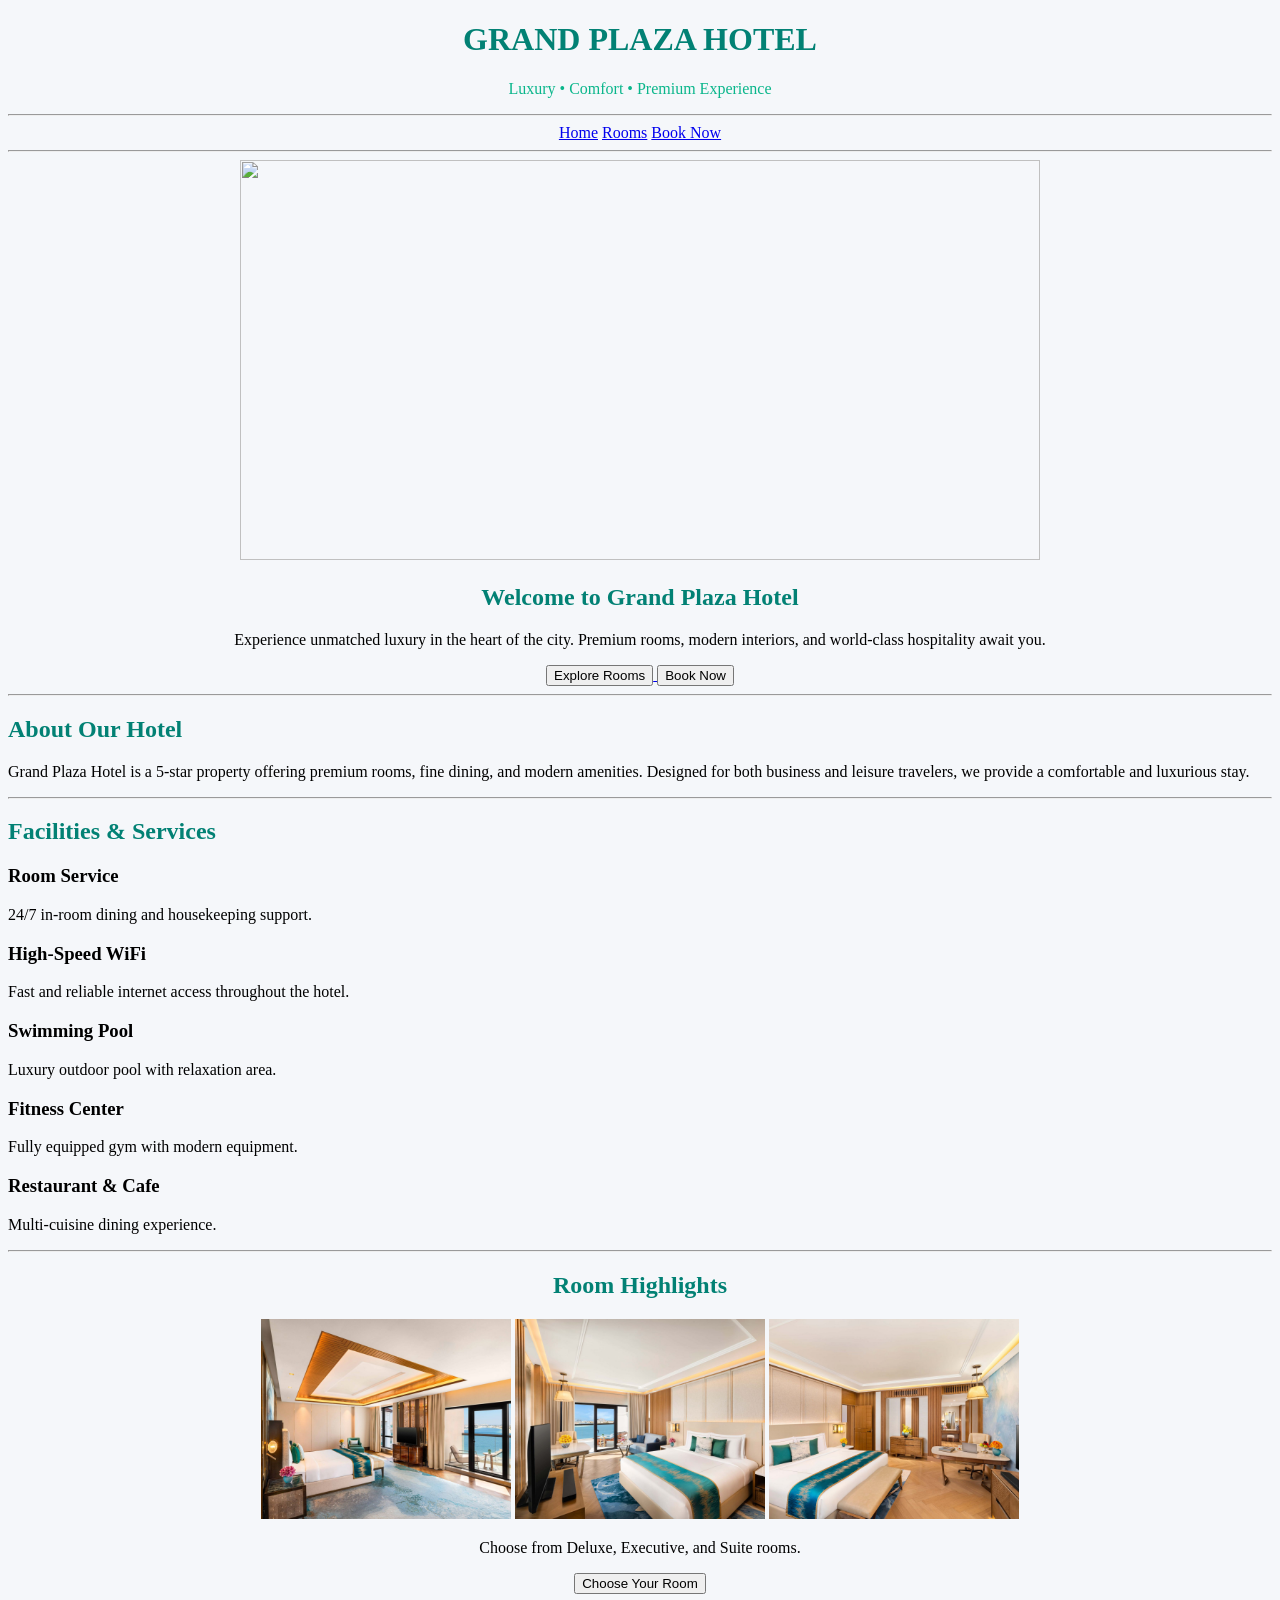
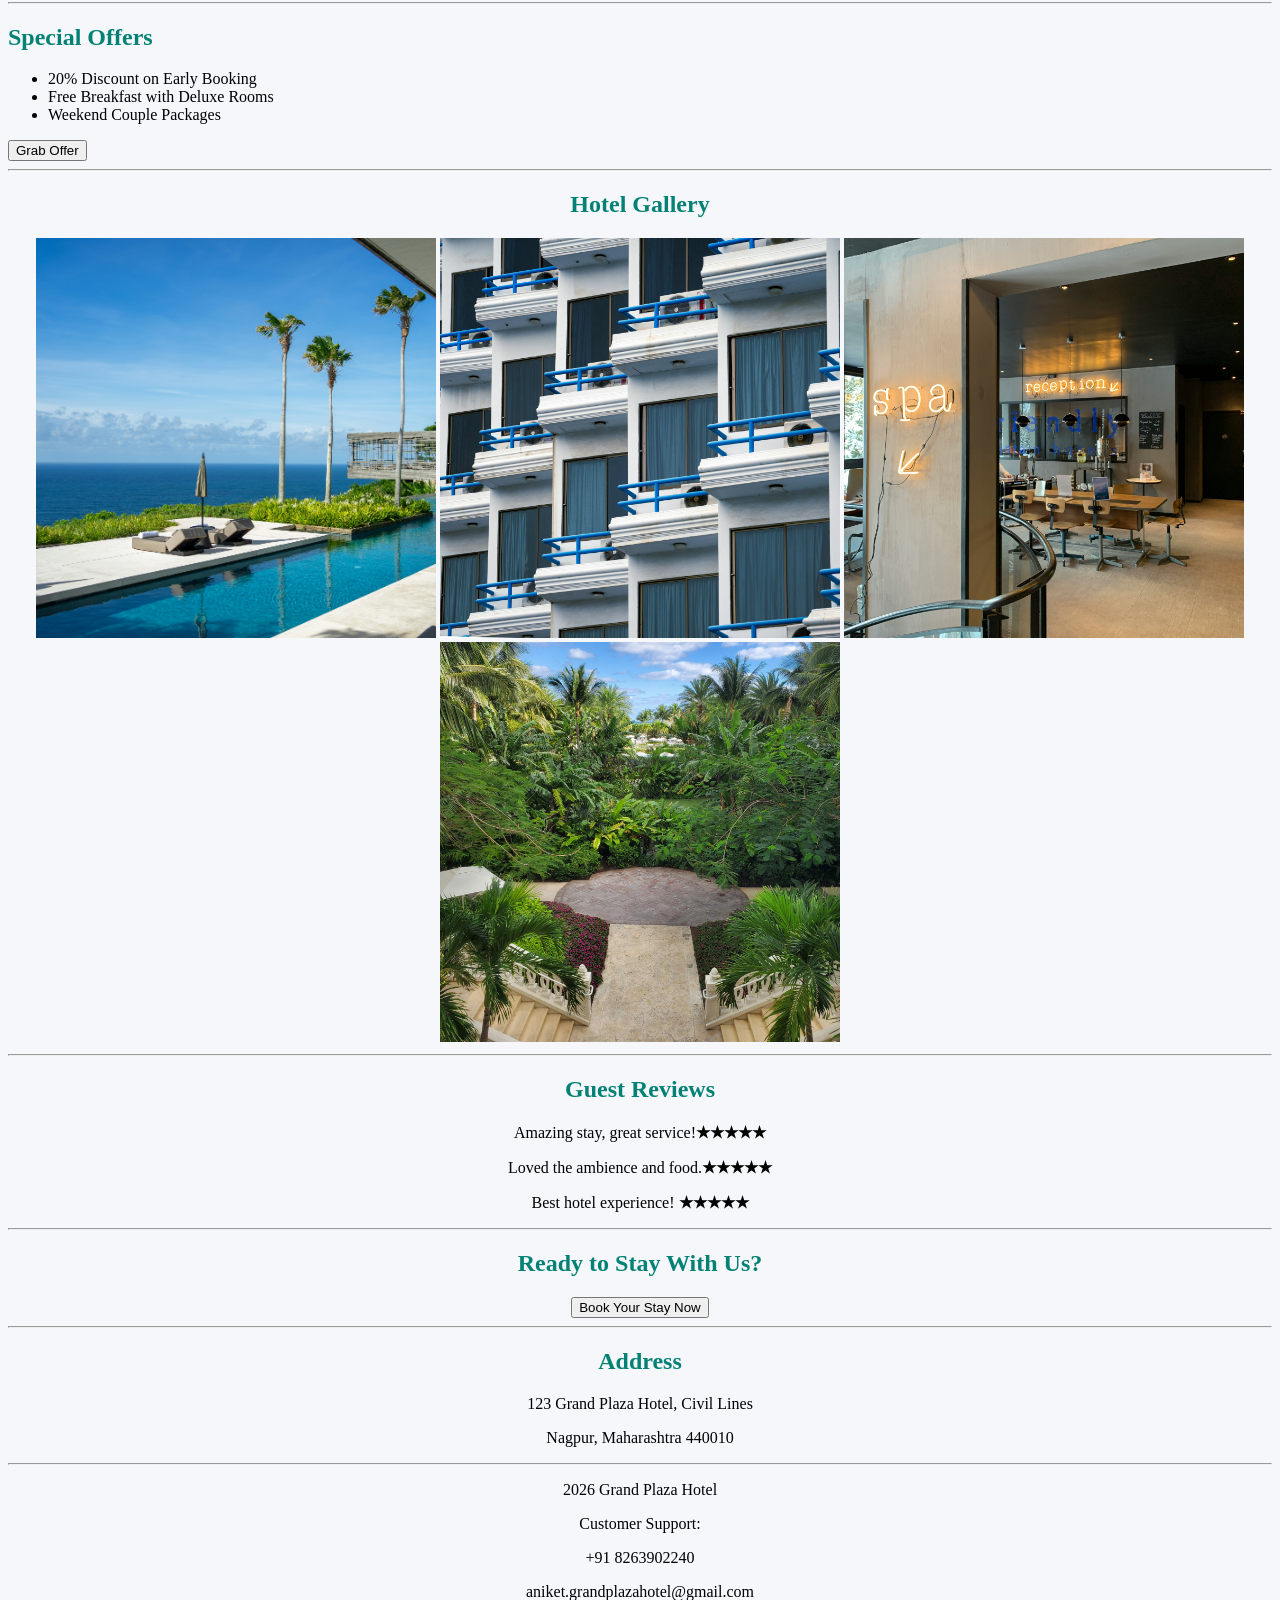
==== index.html @ 4f88be18 "Add meta tags for character set and viewport in index.html" ====
<!DOCTYPE html>
<html>
<head>
    <meta charset="UTF-8">
    <meta name="viewport" content="width=device-width, initial-scale=1.0">
    <title>Grand Plaza Hotel</title>
    
</head>
<body bgcolor="#F5F7FA">
    <div align="center">
        <h1><font color="#028174">GRAND PLAZA HOTEL</font></h1>
        <p><font color="#0AB68B">Luxury • Comfort • Premium Experience</font></p>
    </div>
    <hr>
    <nav align="center">
        <a href="index.html">Home</a>
        <a href="rooms.html">Rooms</a>
        <a href="BookNow.html">Book Now</a>
    </nav>
    <hr>
    <div align="center">
        <img src="index-1.jpg" width="800" height="400">
        <h2><font color="#028174">Welcome to Grand Plaza Hotel</font></h2>
         <p>
            Experience unmatched luxury in the heart of the city. Premium rooms, modern interiors,
            and world-class hospitality await you.
        </p>

        <a href="rooms.html">
            <button>Explore Rooms </button>
        </a>

        <a href="BookNow.html">
            <button>Book Now</button>
        </a>
    </div>
    <hr>
    <div>
        <h2><font color="#028174">About Our Hotel</font></h2>
        <p>
        Grand Plaza Hotel is a 5-star property offering premium rooms, fine dining, and modern amenities.
        Designed for both business and leisure travelers, we provide a comfortable and luxurious stay.
        </p>   
    </div>
    <hr>
    <div>
        <h2><font color="#028174">Facilities & Services</font></h2>
        <div>
            <h3>Room Service</h3>
            <p>24/7 in-room dining and housekeeping support.</p>
        </div>

        <div>
            <h3>High-Speed WiFi</h3>
            <p>Fast and reliable internet access throughout the hotel.</p>
        </div>

        <div>
            <h3>Swimming Pool</h3>
            <p>Luxury outdoor pool with relaxation area.</p>
        </div>

        <div>
            <h3>Fitness Center</h3>
            <p>Fully equipped gym with modern equipment.</p>
        </div>

        <div>
            <h3>Restaurant & Cafe</h3>
            <p>Multi-cuisine dining experience.</p>
        </div>
    </div>
    <hr>
    <div align="center">
        <h2><font color="#028174">Room Highlights</font></h2>
        <img src="Suite-1.jpg" width="250">
        <img src="Executive-1.jpg" width="250">
        <img src="Deluxe-1.jpg" width="250">

        <p>Choose from Deluxe, Executive, and Suite rooms.</p>
        <a href="rooms.html">
            <button>Choose Your Room</button>
        </a>
    </div>
    <hr>
    <div>
        <h2><font color="#028174">Special Offers</font></h2>
        <ul>
        <li>20% Discount on Early Booking</li>
        <li>Free Breakfast with Deluxe Rooms</li>
        <li>Weekend Couple Packages</li>
        </ul>

        <a href="BookNow.html">
            <button>Grab Offer</button>
        </a>
    </div>
    <hr>
    <div align="center">
        <h2><font color="#028174">Hotel Gallery</font></h2>
        <img src="index-2.jpg" width="400">
        <img src="index-3.jpg" width="400">
        <img src="index-4.jpg" width="400">
        <img src="index-5.jpg" width="400">
    </div>
    <hr>
    <div align="center">
        <h2><font color="#028174">Guest Reviews</font></h2>
        <p> Amazing stay, great service!<b>★★★★★</b> </p>
        <p> Loved the ambience and food.<b>★★★★★</b> </p>
        <p> Best hotel experience! <b>★★★★★</b> </p>
    </div>
    <hr>
    <div align="center">
        <h2><font color="#028174">Ready to Stay With Us?</font></h2>
        <a href="BookNow.html">
        <button>Book Your Stay Now</button>
        </a>    
    </div>
    <hr>
    <div align="center">
        <h2><font color="#028174">Address</font></h2>
        <p>123 Grand Plaza Hotel, Civil Lines</p>
        <p>Nagpur, Maharashtra 440010</p>
    </div>
    <hr>
    <footer align="center">
        <p>2026 Grand Plaza Hotel</p>
        <p>Customer Support:</p>
        <p>+91 8263902240</p>
        <p>aniket.grandplazahotel@gmail.com</p>
    </footer>

</body>
</html>
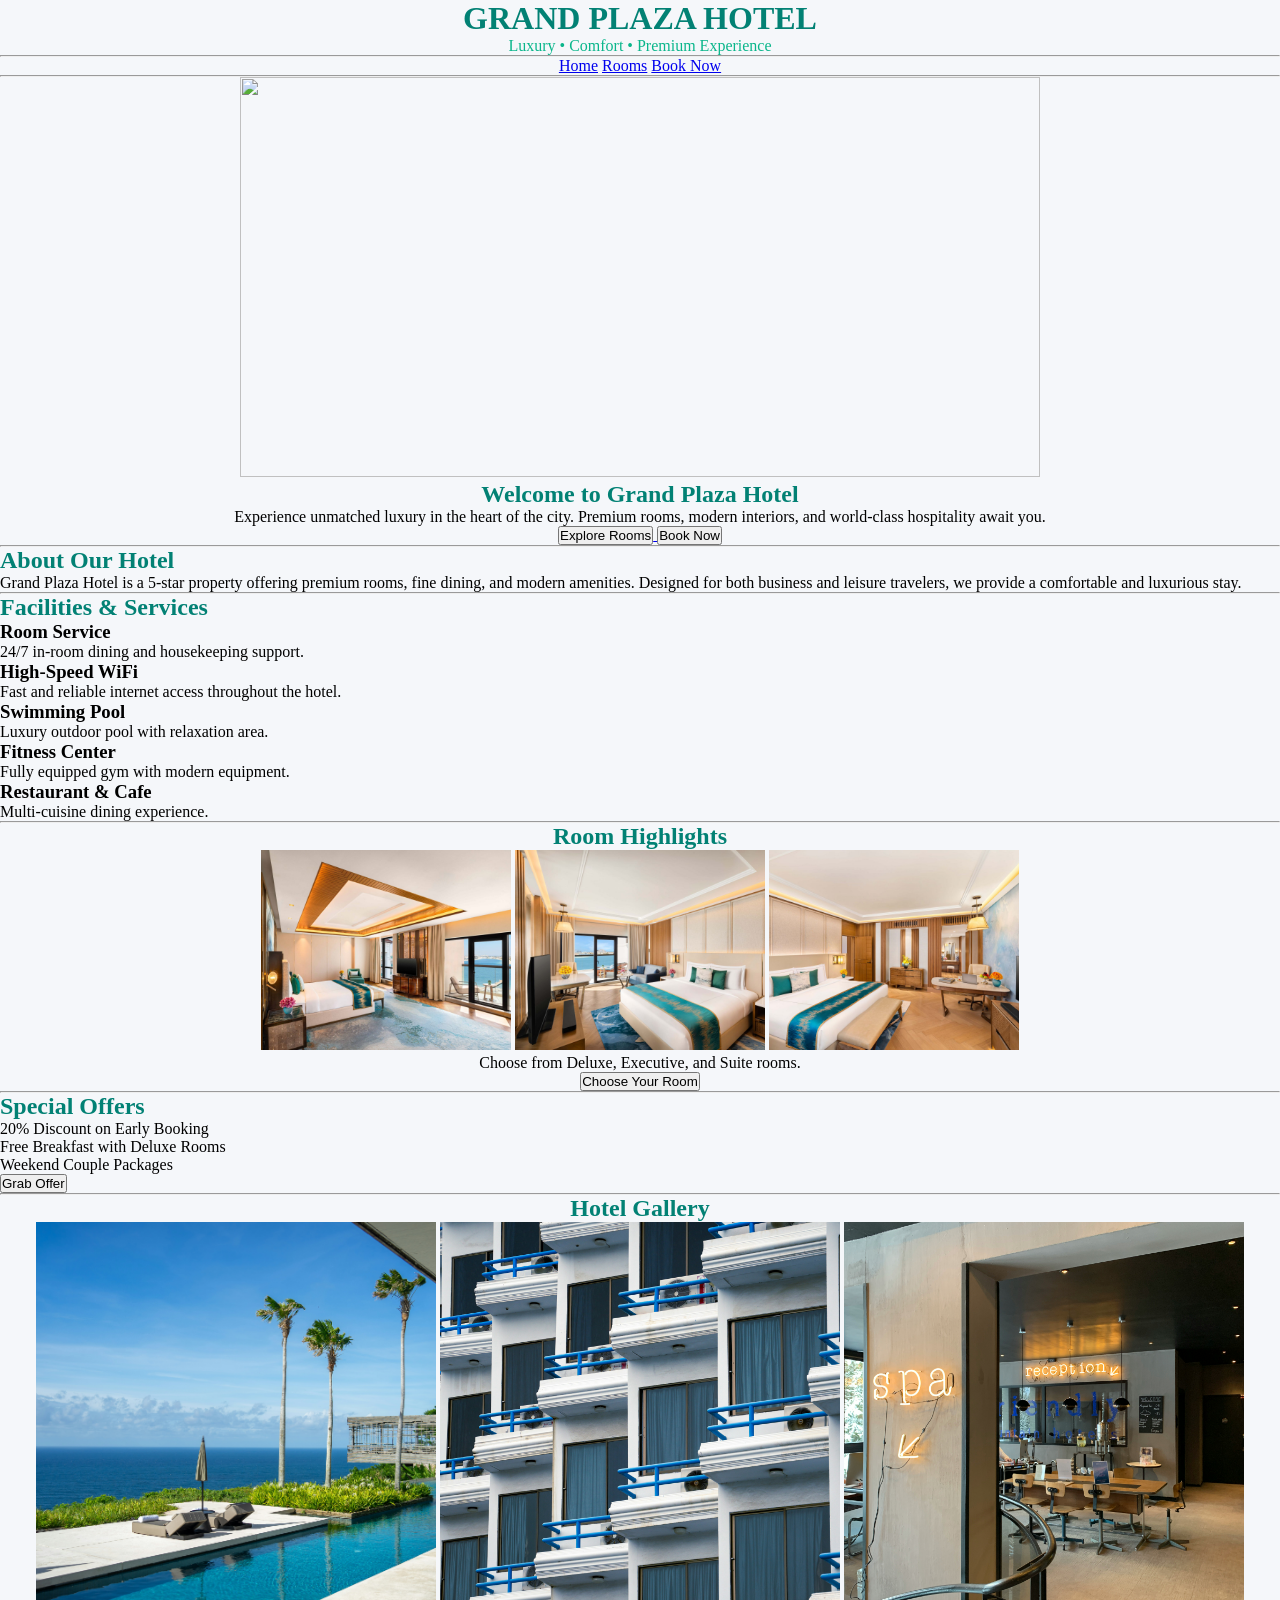
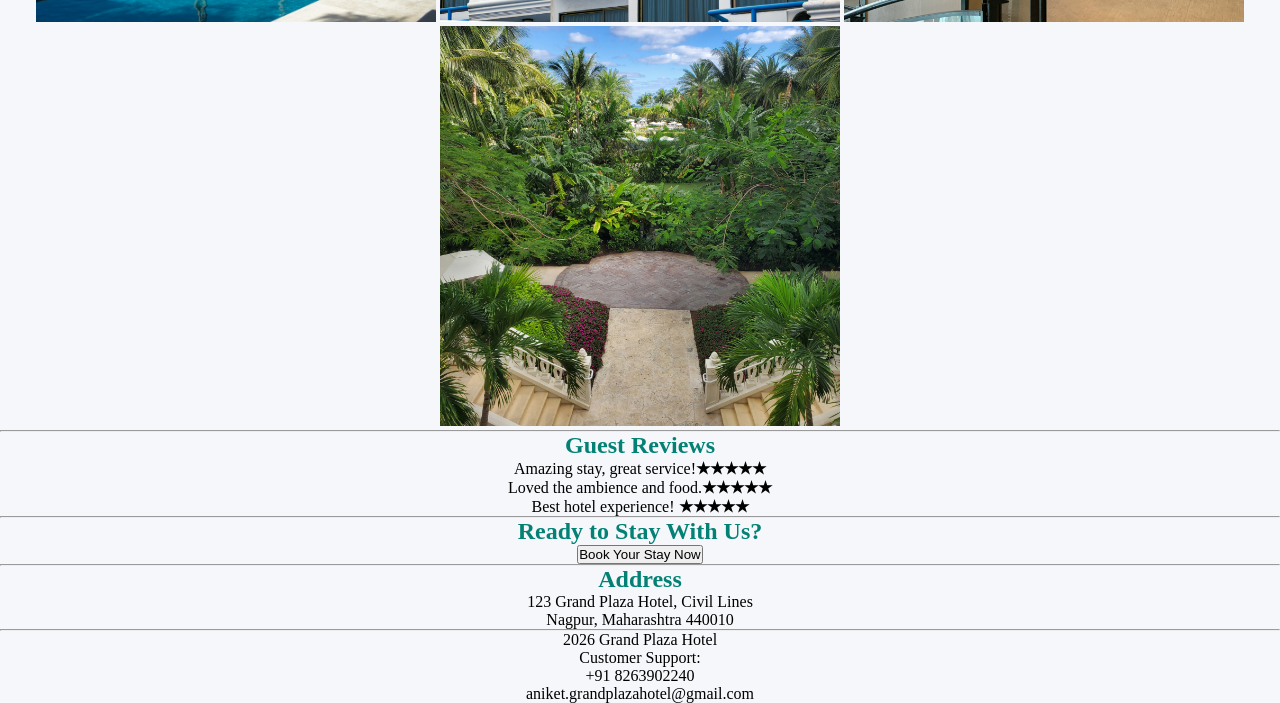
==== commit 02db0329: "Add Mainstyle.css link to multiple HTML files for consistent styling" ====
--- a/index.html
+++ b/index.html
@@ -4,7 +4,7 @@
     <meta charset="UTF-8">
     <meta name="viewport" content="width=device-width, initial-scale=1.0">
     <title>Grand Plaza Hotel</title>
-    
+    <link rel="stylesheet" href="Mainstyle.css">
 </head>
 <body bgcolor="#F5F7FA">
     <div align="center">
--- a/Mainstyle.css
+++ b/Mainstyle.css
@@ -0,0 +1,5 @@
+*{
+    margin:0;
+    padding:0;
+    box-sizing: border-box;
+}
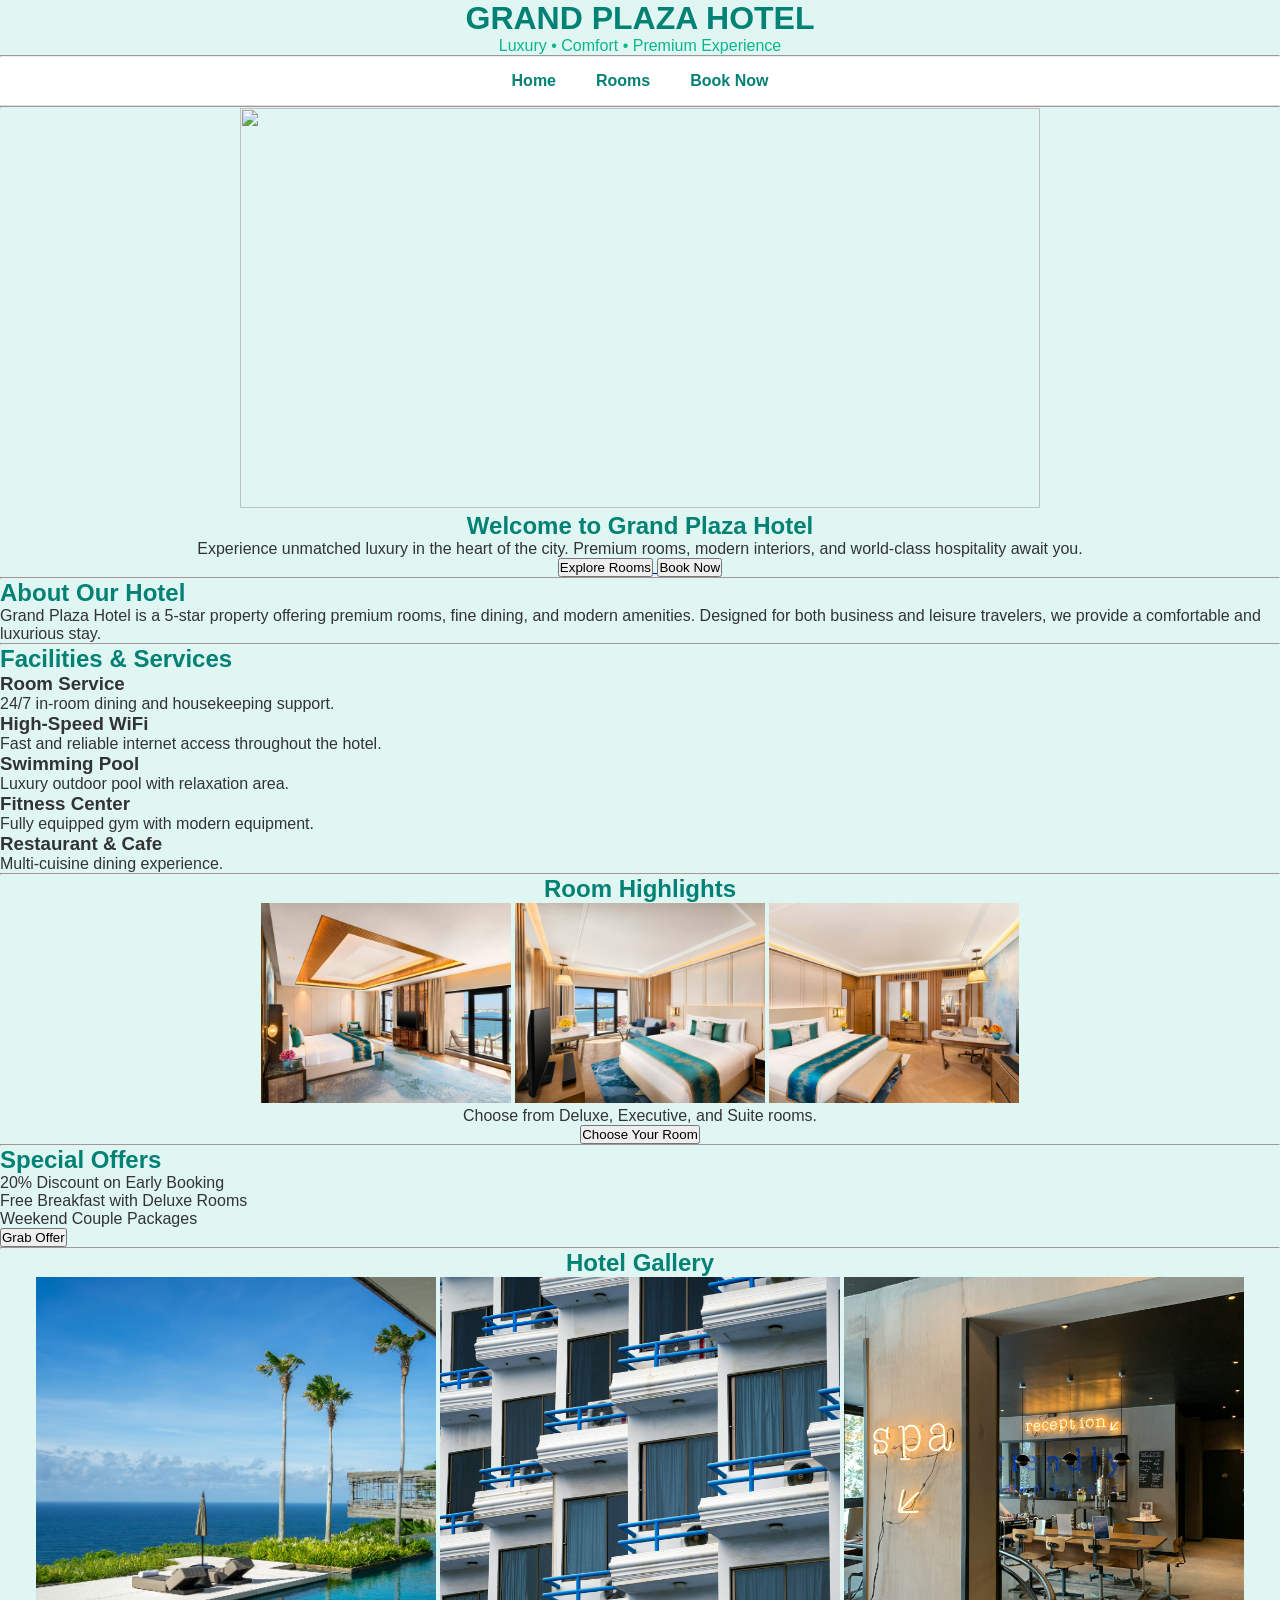
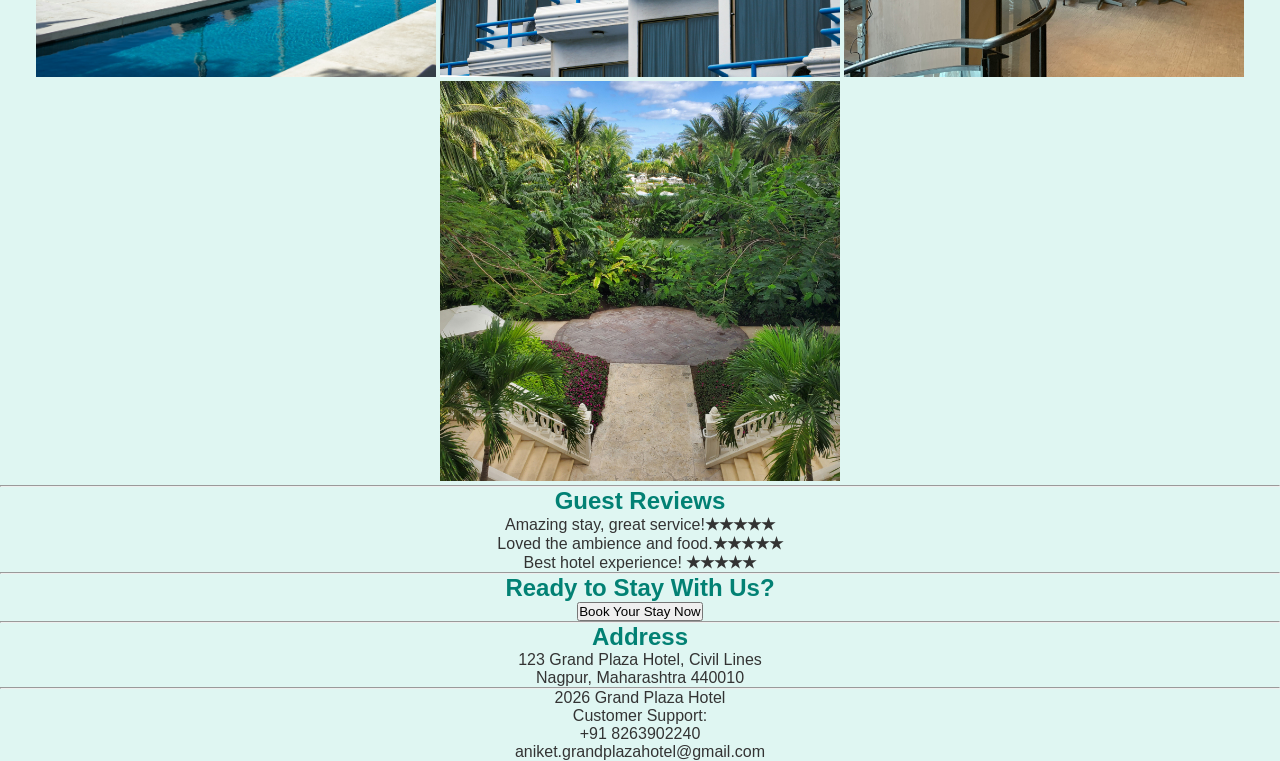
==== commit 932aea2b: "Refactor navbar implementation in index.html and add settings for live preview" ====
--- a/index.html
+++ b/index.html
@@ -12,7 +12,7 @@
         <p><font color="#0AB68B">Luxury • Comfort • Premium Experience</font></p>
     </div>
     <hr>
-    <nav align="center">
+    <nav class="navbar">
         <a href="index.html">Home</a>
         <a href="rooms.html">Rooms</a>
         <a href="BookNow.html">Book Now</a>
--- a/Mainstyle.css
+++ b/Mainstyle.css
@@ -2,4 +2,22 @@
     margin:0;
     padding:0;
     box-sizing: border-box;
+}
+body{
+    font-family:"Segoe UI",sans-serif;
+    background:#dff6f2;
+    color:#333;
+}
+.navbar{
+    display:flex;
+    justify-content:center;
+    gap:40px;
+    background:#fff;
+    padding:15px;
+    border-bottom:1px solid #ddd;
+}
+.navbar a{
+    text-decoration:none;
+    color:#028174;
+    font-weight:bold;
 }
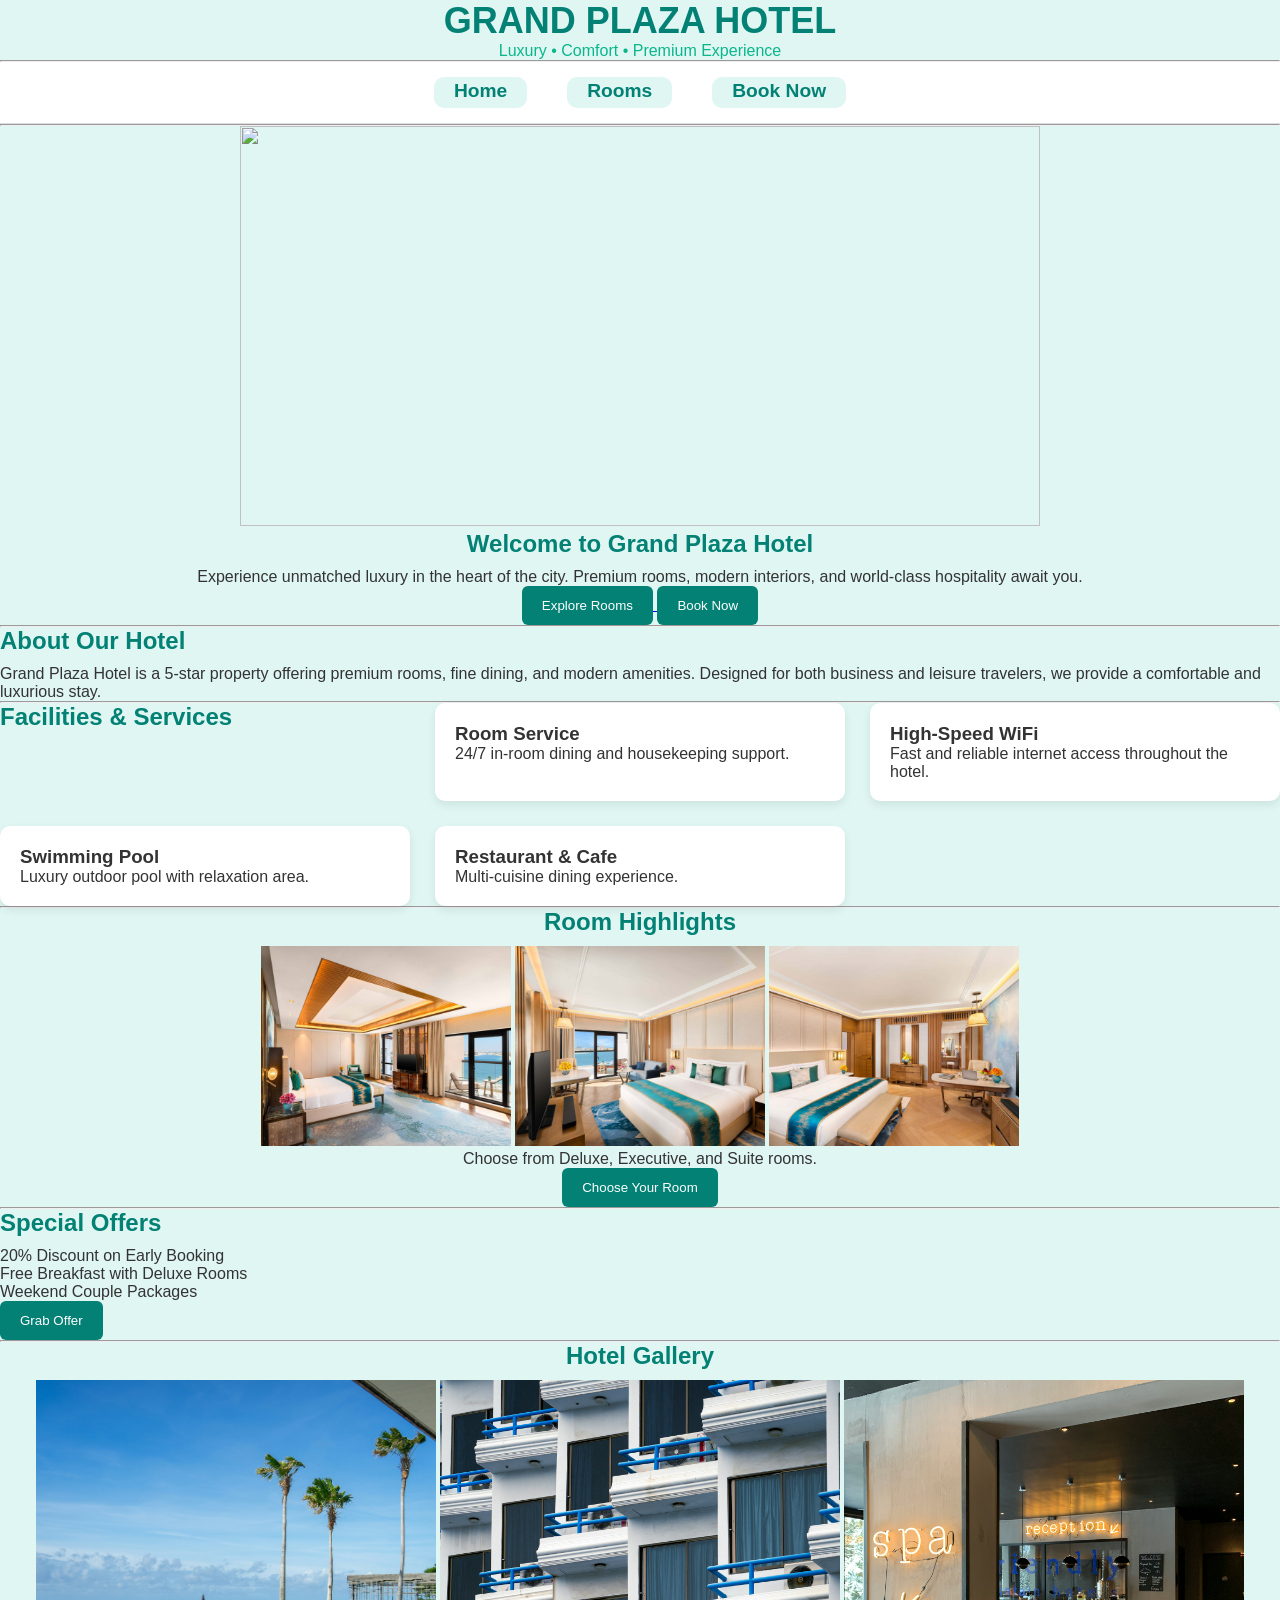
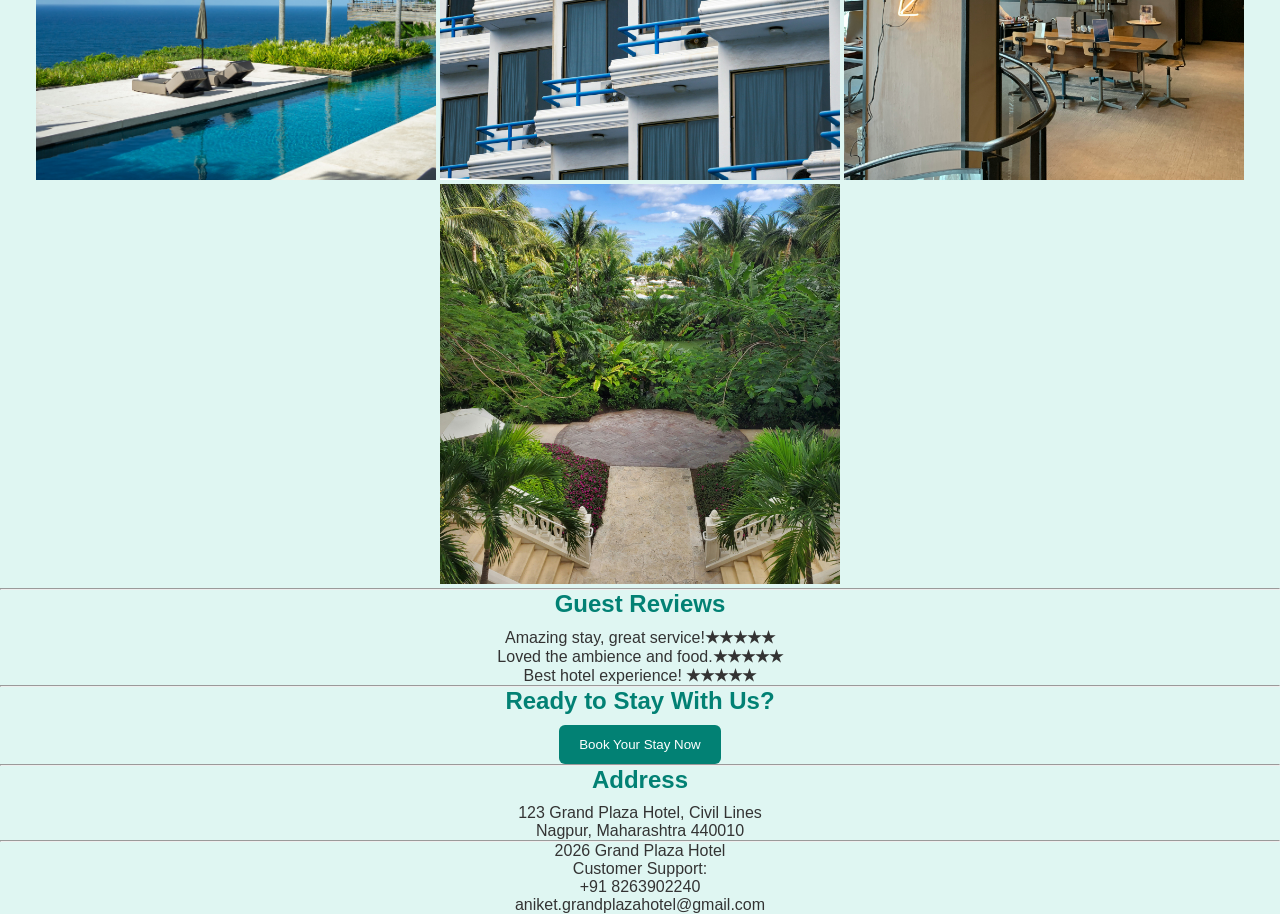
==== commit 953f30eb: "Add card styles for facilities section in Mainstyle.css and update index.html" ====
--- a/index.html
+++ b/index.html
@@ -43,29 +43,24 @@
         </p>   
     </div>
     <hr>
-    <div>
+    <div class="facilities">
         <h2><font color="#028174">Facilities & Services</font></h2>
-        <div>
+        <div class="card">
             <h3>Room Service</h3>
             <p>24/7 in-room dining and housekeeping support.</p>
         </div>
 
-        <div>
+        <div class="card">
             <h3>High-Speed WiFi</h3>
             <p>Fast and reliable internet access throughout the hotel.</p>
         </div>
 
-        <div>
+        <div class="card">
             <h3>Swimming Pool</h3>
             <p>Luxury outdoor pool with relaxation area.</p>
         </div>
 
-        <div>
-            <h3>Fitness Center</h3>
-            <p>Fully equipped gym with modern equipment.</p>
-        </div>
-
-        <div>
+        <div class="card">
             <h3>Restaurant & Cafe</h3>
             <p>Multi-cuisine dining experience.</p>
         </div>
--- a/Mainstyle.css
+++ b/Mainstyle.css
@@ -20,4 +20,45 @@
     text-decoration:none;
     color:#028174;
     font-weight:bold;
-}+    font-size: 120%;
+    background-color: #dff6f2;
+    padding-left: 20px;
+    padding-right: 20px;
+    padding-top: 3px;
+    padding-bottom: 6px;
+    border-radius: 10px;
+}
+h1{
+    font-size:36px;
+}
+h2{
+    color:#028174;
+    margin-bottom:10px;
+}
+button,input[type="submit"]{
+    background:#028174;
+    color:#fff;
+    padding:12px 20px;
+    border-radius:6px;
+    border:none;
+    cursor:pointer;
+}
+.facilities{
+    display:grid;
+    grid-template-columns:repeat(3,1fr);
+    gap:25px;
+}
+.card{
+    background:#fff;
+    padding:20px;
+    border-radius:10px;
+    box-shadow:0 4px 10px rgba(0,0,0,0.08);
+}
+.room-card{
+    background:#fff;
+    border-radius:12px;
+    margin:20px auto;
+    padding:20px;
+    max-width:900px;
+    box-shadow:0 5px 12px rgba(0,0,0,0.1);
+}
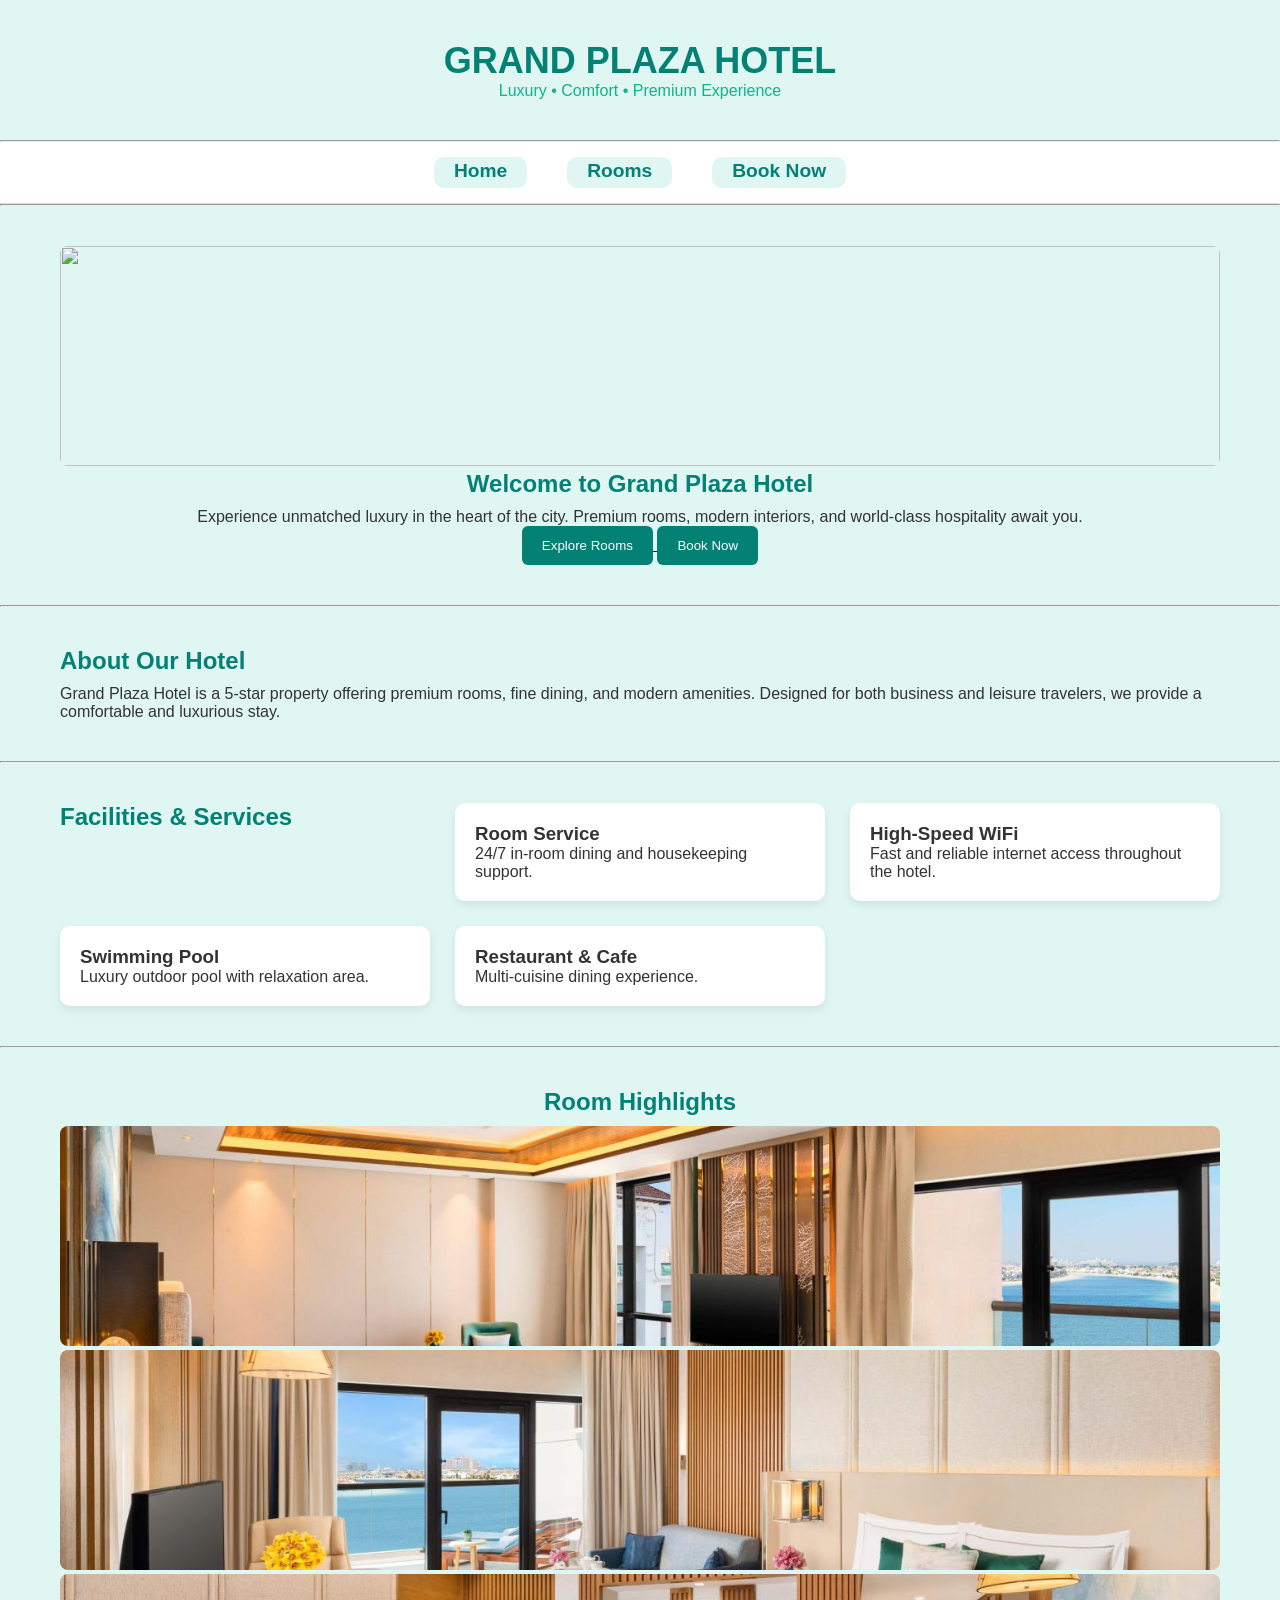
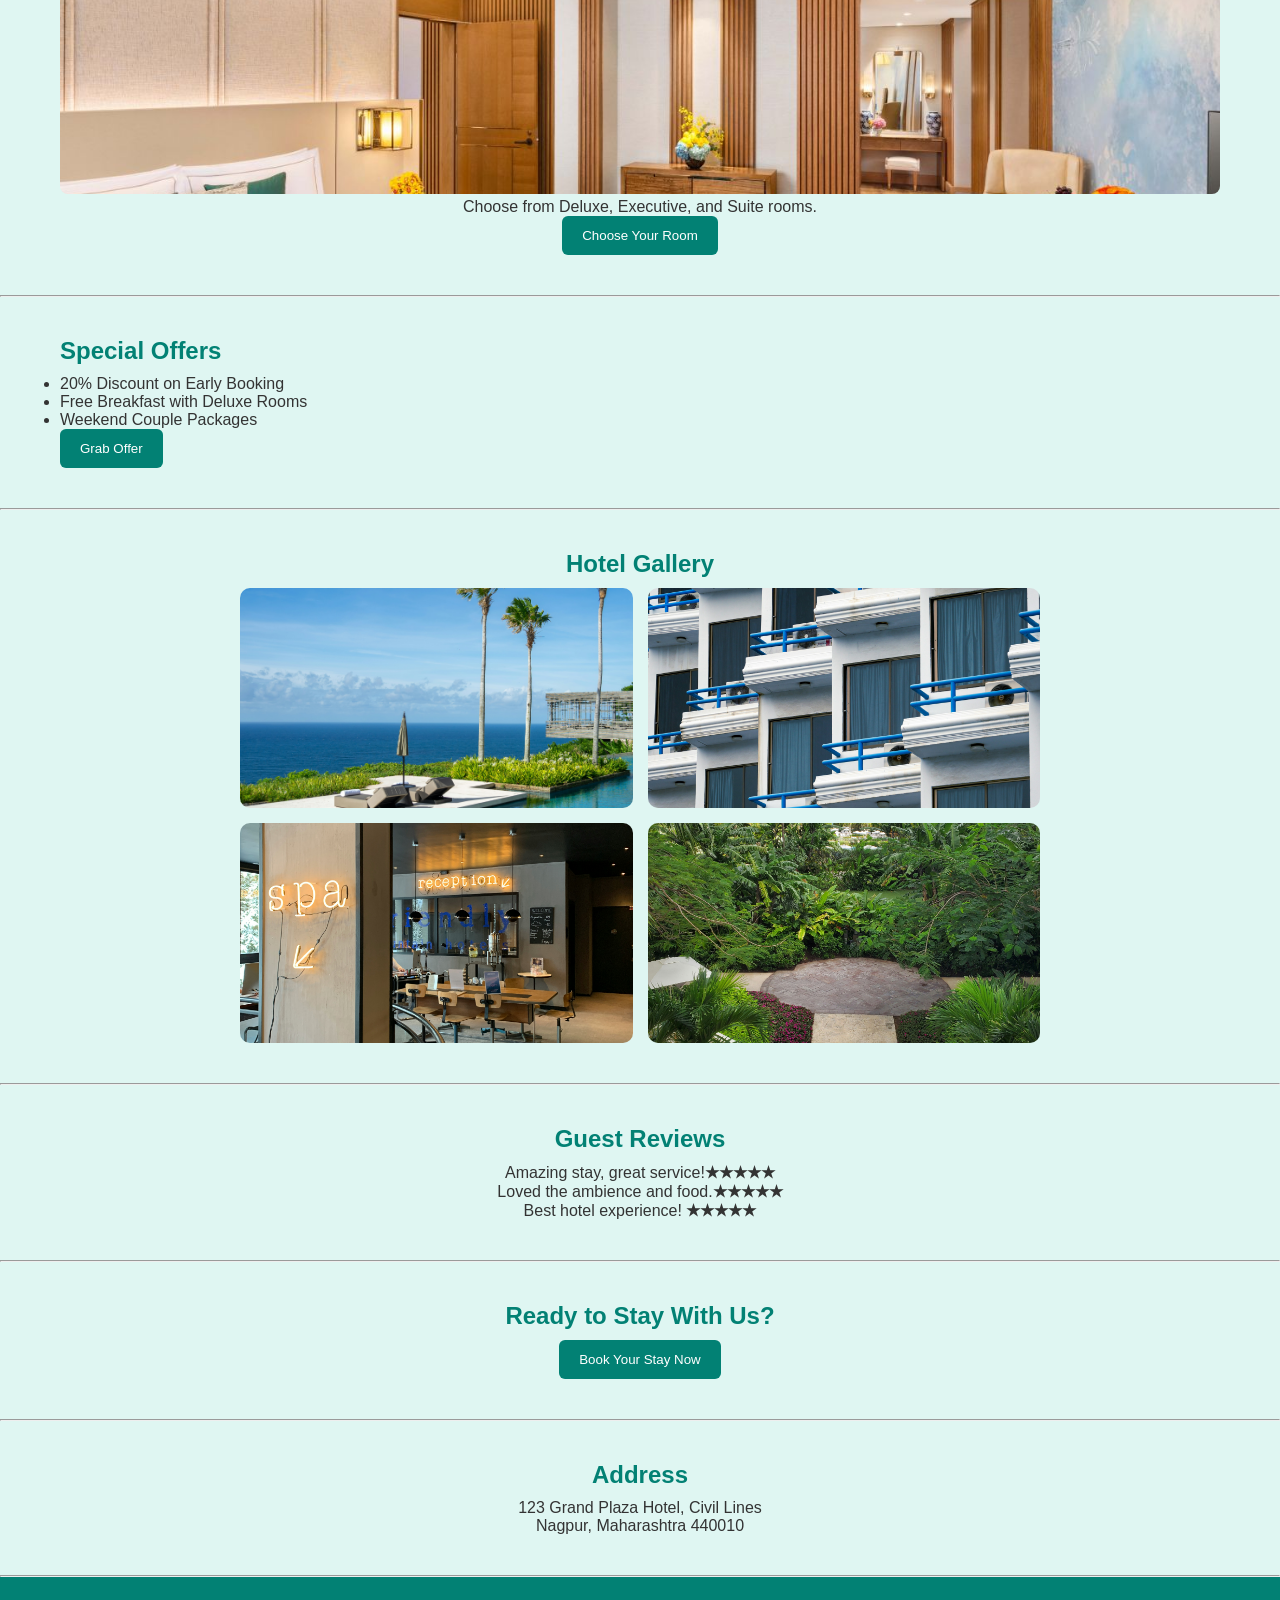
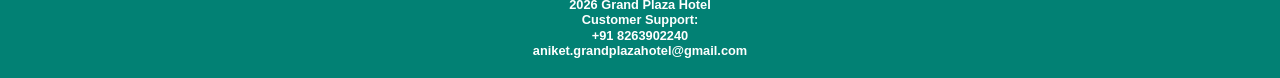
==== commit 46967d65: "Add gallery layout and styles for improved image presentation" ====
--- a/index.html
+++ b/index.html
@@ -93,10 +93,12 @@
     <hr>
     <div align="center">
         <h2><font color="#028174">Hotel Gallery</font></h2>
-        <img src="index-2.jpg" width="400">
-        <img src="index-3.jpg" width="400">
-        <img src="index-4.jpg" width="400">
-        <img src="index-5.jpg" width="400">
+        <div class="gallery">
+            <img src="index-2.jpg" width="400">
+            <img src="index-3.jpg" width="400">
+            <img src="index-4.jpg" width="400">
+            <img src="index-5.jpg" width="400">
+        </div>
     </div>
     <hr>
     <div align="center">
--- a/Mainstyle.css
+++ b/Mainstyle.css
@@ -7,6 +7,9 @@
     font-family:"Segoe UI",sans-serif;
     background:#dff6f2;
     color:#333;
+}
+body>div{
+    padding:40px 60px;
 }
 .navbar{
     display:flex;
@@ -35,6 +38,34 @@
     color:#028174;
     margin-bottom:10px;
 }
+img{
+    width:100%;
+    height:220px;
+    object-fit:cover;
+    border-radius:8px;
+}
+.gallery{
+    display:grid;
+    grid-template-columns:repeat(2,1fr);
+    gap:15px;
+    max-width:800px;
+    margin:auto;
+}
+.gallery img{
+    width:100%;
+    aspect-ratio:1/1;
+    object-fit:cover;
+    border-radius:10px;
+}
+footer{
+    background:#028174;
+    color: #fff;
+    padding:20px;
+    text-align:center;
+    font-size: 80%;
+    line-height: 1.2;
+    font-weight: 600;
+}
 button,input[type="submit"]{
     background:#028174;
     color:#fff;
@@ -62,3 +93,43 @@
     max-width:900px;
     box-shadow:0 5px 12px rgba(0,0,0,0.1);
 }
+.room-info{
+    margin-top:12px;
+    line-height:1.5;
+}
+.room-info h2{
+    margin-bottom:6px;
+    font-size: 150%; 
+}
+.room-info p{
+    font-size: 120%; 
+    margin:6px 0;
+}
+.room-info p b{
+    font-size: 120%; 
+    color:#028174;
+}
+.room-info ul{
+    margin:8px 0;
+    padding-left:18px;
+    font-size: 120%; 
+}
+.room-info button{
+    font-size: 120%; 
+    margin-top:20px;
+}
+fieldset{
+    background:#fff;
+    border:none;
+    padding:20px;
+    border-radius:10px;
+    margin-bottom:20px;
+    margin:20px auto;
+    width: 70%;
+}
+input,select,textarea{
+    width:100%;
+    padding:10px;
+    border-radius:6px;
+    border:1px solid #ccc;
+}
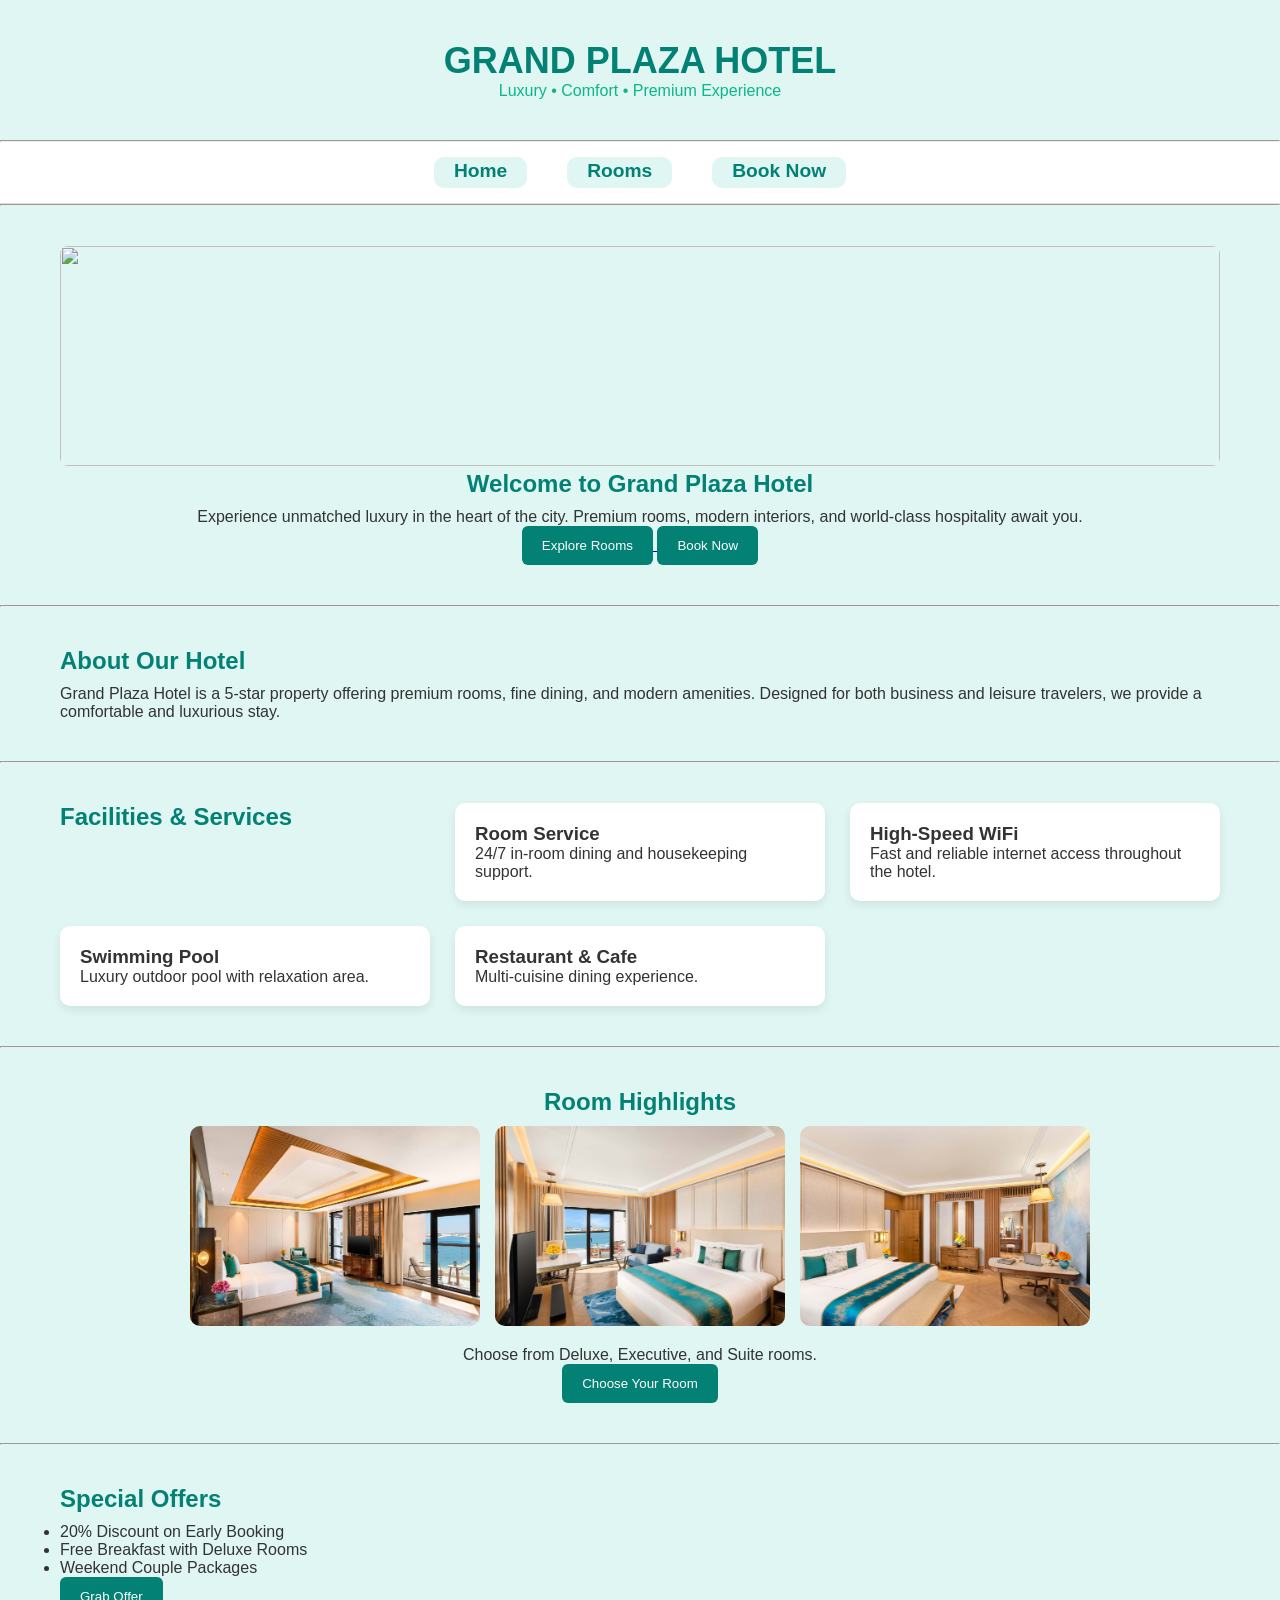
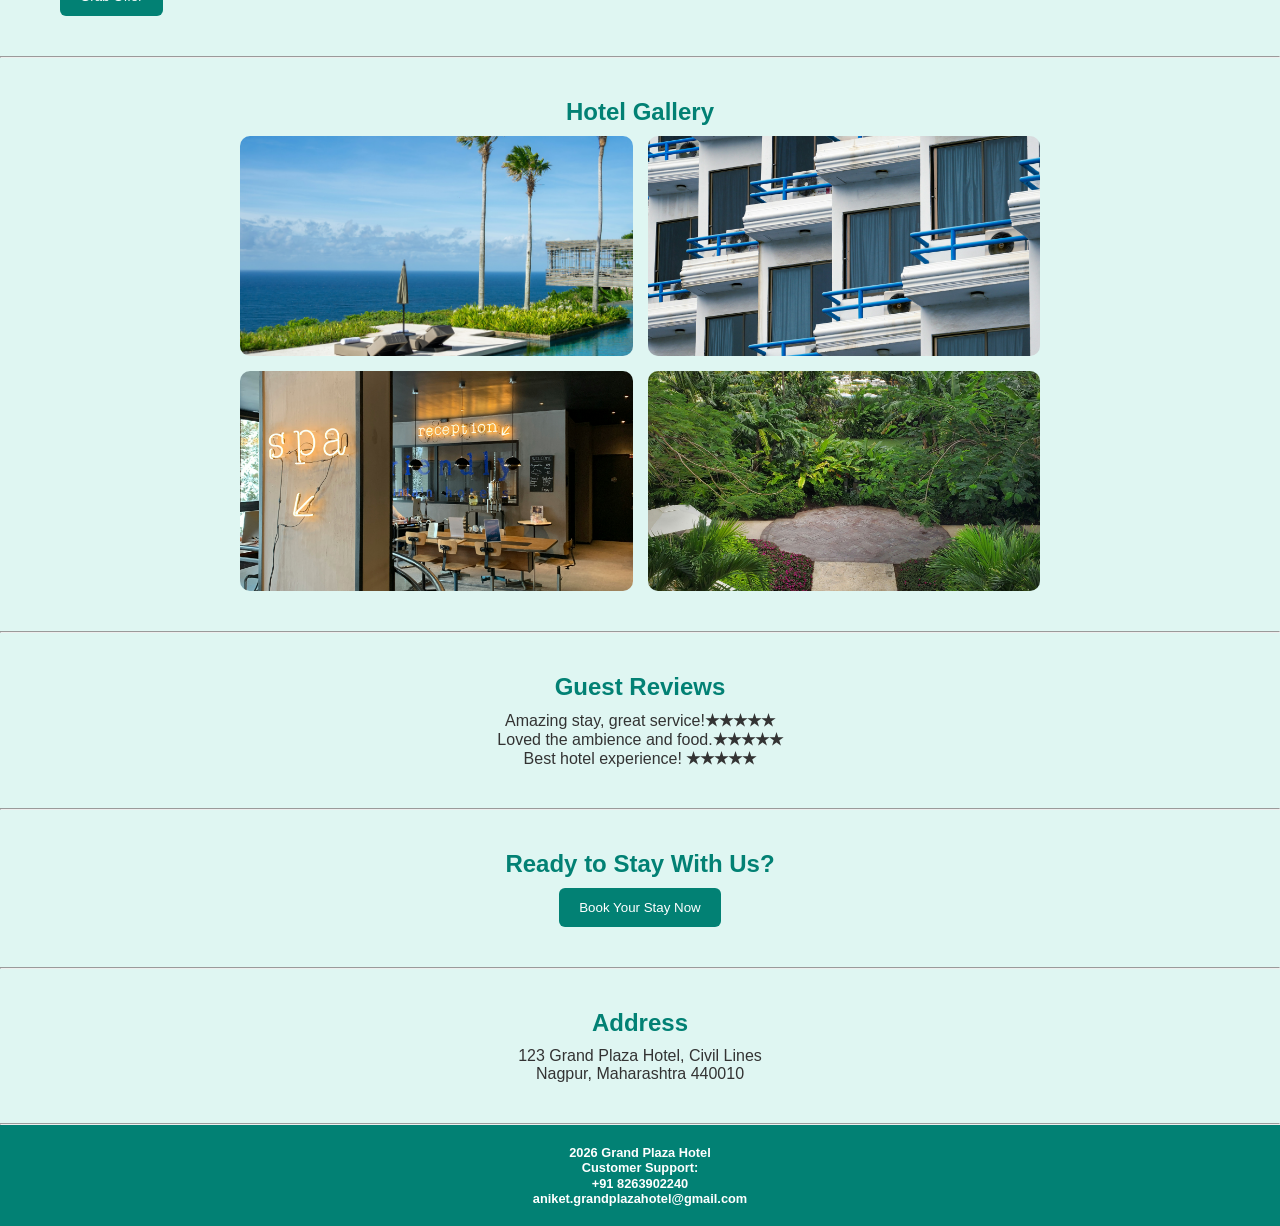
==== commit 974c1983: "Add room highlight section with grid layout for improved image presentation" ====
--- a/index.html
+++ b/index.html
@@ -68,10 +68,11 @@
     <hr>
     <div align="center">
         <h2><font color="#028174">Room Highlights</font></h2>
-        <img src="Suite-1.jpg" width="250">
-        <img src="Executive-1.jpg" width="250">
-        <img src="Deluxe-1.jpg" width="250">
-
+        <div class="room-highlight">
+            <img src="Suite-1.jpg" width="250">
+            <img src="Executive-1.jpg" width="250">
+            <img src="Deluxe-1.jpg" width="250">
+        </div>
         <p>Choose from Deluxe, Executive, and Suite rooms.</p>
         <a href="rooms.html">
             <button>Choose Your Room</button>
--- a/Mainstyle.css
+++ b/Mainstyle.css
@@ -54,6 +54,19 @@
 .gallery img{
     width:100%;
     aspect-ratio:1/1;
+    object-fit:cover;
+    border-radius:10px;
+}
+.room-highlight{
+    display:grid;
+    grid-template-columns:repeat(3,1fr);
+    gap:15px;
+    max-width:900px;
+    margin-bottom: 20px;
+}
+.room-highlight img{
+    width:100%;
+    height:200px;
     object-fit:cover;
     border-radius:10px;
 }
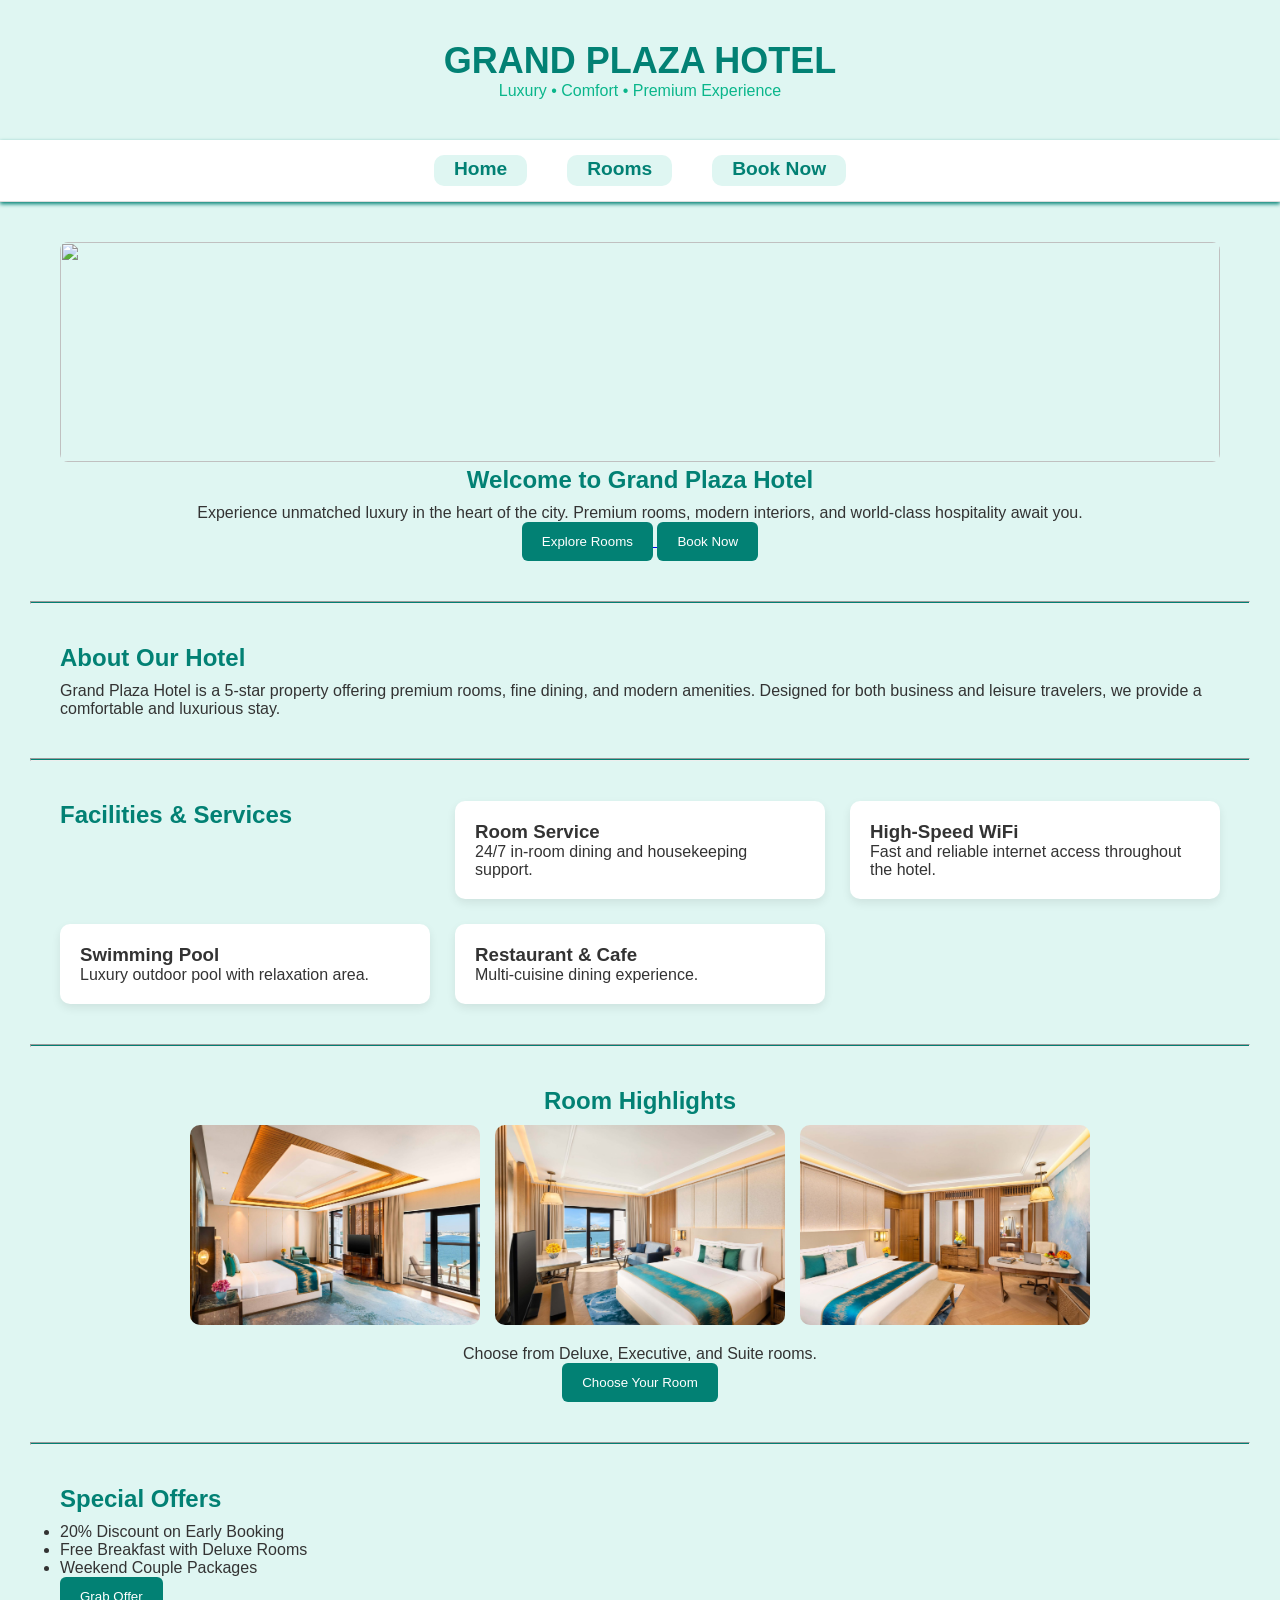
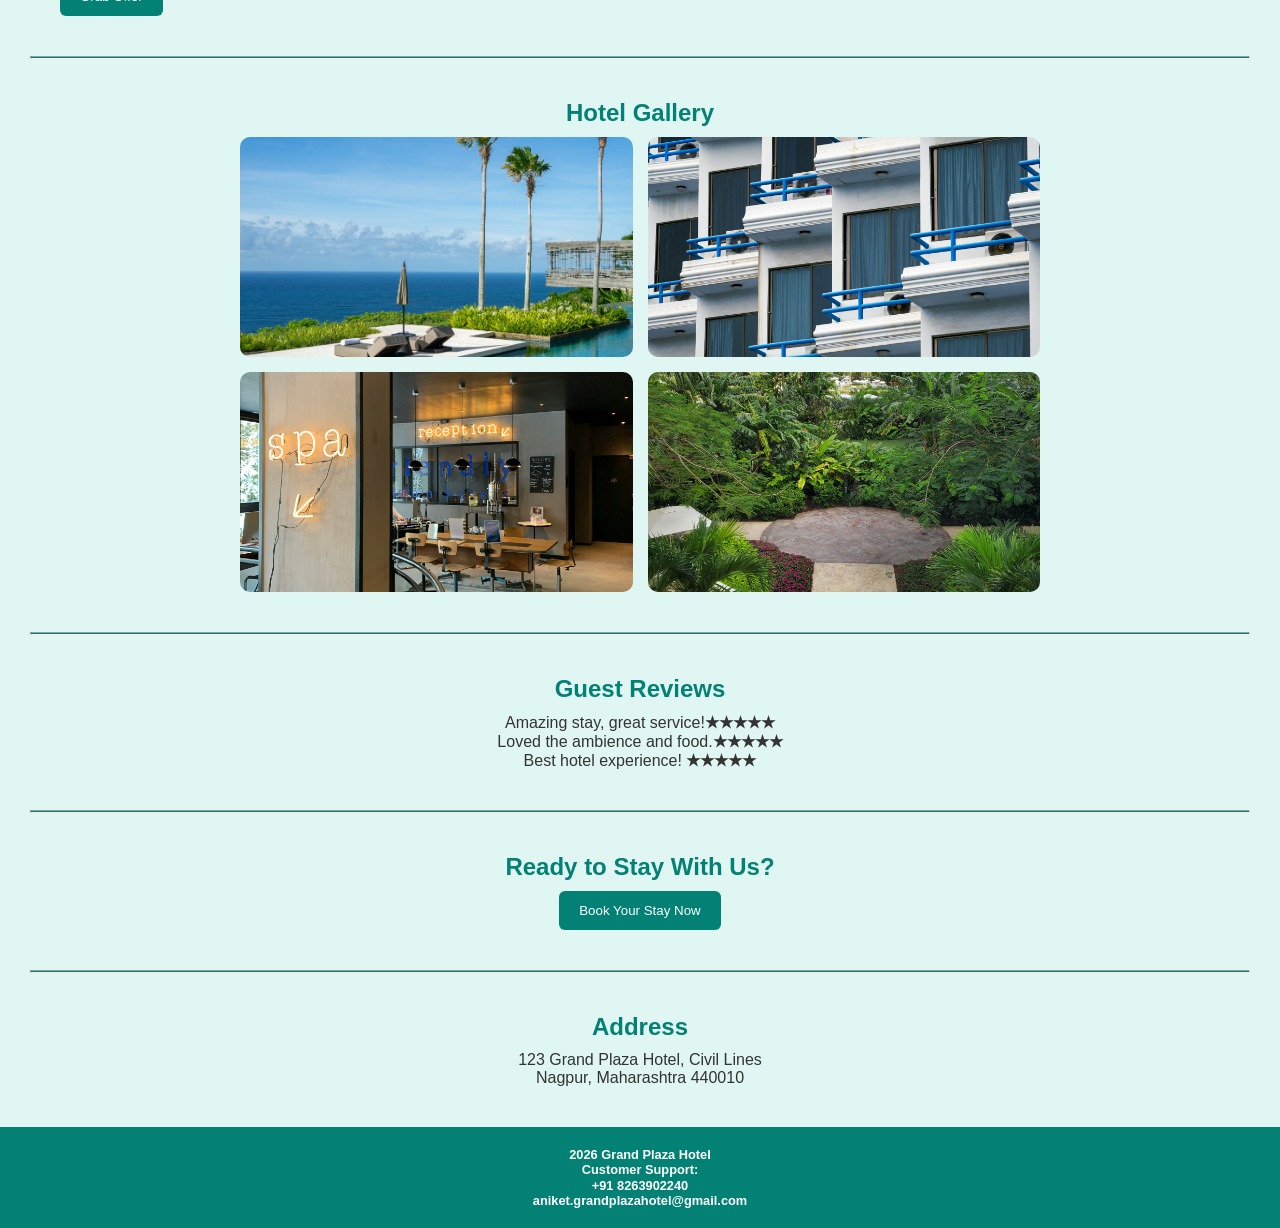
==== commit 62ccdff0: "Remove unnecessary horizontal rules for cleaner layout across multiple pages" ====
--- a/index.html
+++ b/index.html
@@ -11,13 +11,11 @@
         <h1><font color="#028174">GRAND PLAZA HOTEL</font></h1>
         <p><font color="#0AB68B">Luxury • Comfort • Premium Experience</font></p>
     </div>
-    <hr>
     <nav class="navbar">
         <a href="index.html">Home</a>
         <a href="rooms.html">Rooms</a>
         <a href="BookNow.html">Book Now</a>
     </nav>
-    <hr>
     <div align="center">
         <img src="index-1.jpg" width="800" height="400">
         <h2><font color="#028174">Welcome to Grand Plaza Hotel</font></h2>
@@ -121,7 +119,6 @@
         <p>123 Grand Plaza Hotel, Civil Lines</p>
         <p>Nagpur, Maharashtra 440010</p>
     </div>
-    <hr>
     <footer align="center">
         <p>2026 Grand Plaza Hotel</p>
         <p>Customer Support:</p>
--- a/Mainstyle.css
+++ b/Mainstyle.css
@@ -18,6 +18,7 @@
     background:#fff;
     padding:15px;
     border-bottom:1px solid #ddd;
+    box-shadow: #028174 0px 2px 4px;
 }
 .navbar a{
     text-decoration:none;
@@ -30,6 +31,12 @@
     padding-top: 3px;
     padding-bottom: 6px;
     border-radius: 10px;
+}
+hr{
+    height: 3px;
+    background-color: #028174;
+    margin-left: 30px;
+    margin-right: 30px;
 }
 h1{
     font-size:36px;
@@ -146,3 +153,42 @@
     border-radius:6px;
     border:1px solid #ccc;
 }
+.qr-box{
+    display:flex;
+    justify-content:center;
+    margin:20px 0;
+}
+.qr-box img{
+    width:220px;
+    height:220px;
+    object-fit:contain;
+    background:#fff;
+    padding:10px;
+    border-radius:12px;
+    box-shadow:0 4px 10px rgba(0,0,0,0.1);
+}
+.carousel {
+    overflow: hidden;
+    width: 100%;
+    border-radius: 10px;
+}
+.slides {
+    display: flex;
+    width: 300%;
+    animation: slide 70s infinite;
+}
+.slides img {
+    width: 400px;
+    flex-shrink: 0;
+}
+@keyframes slide {
+    0%   { transform: translateX(0); }
+    100% { transform: translateX(-800px); }
+    00% { transform: translateX(0px); }
+}
+button:hover{
+    background:#0AB68B;
+}
+.navbar a:hover{
+    color:#0AB68B;
+}
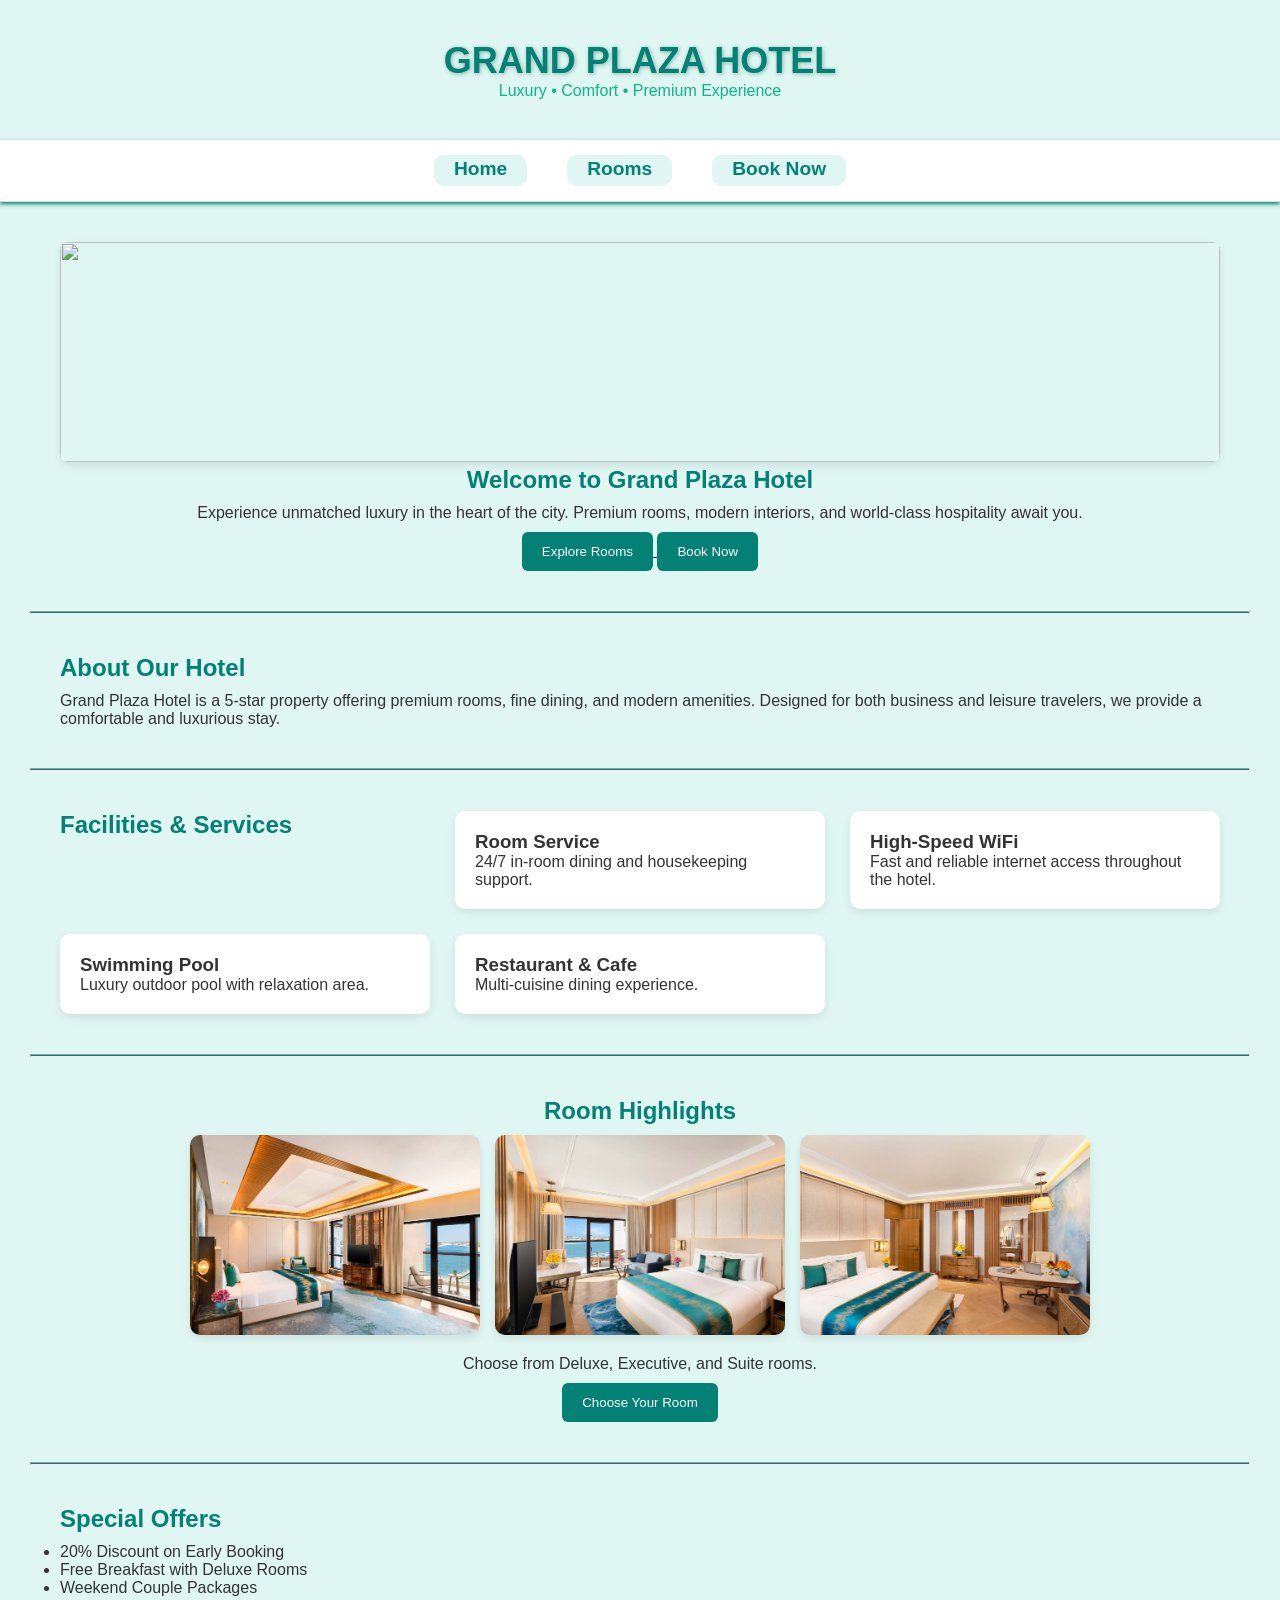
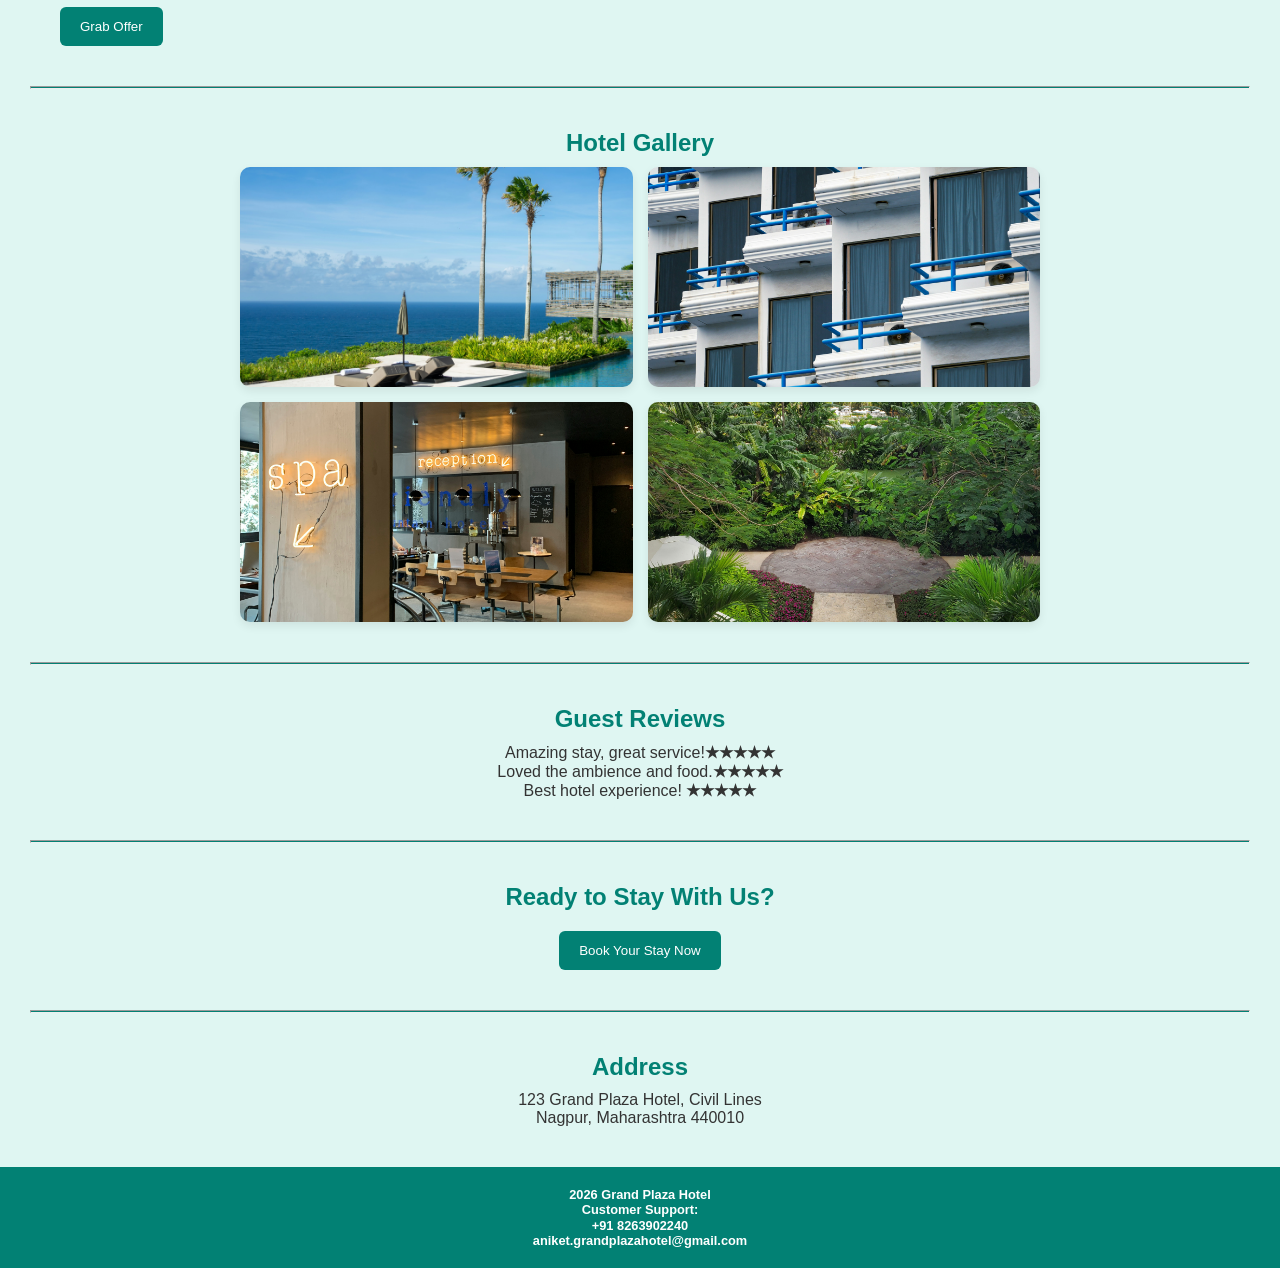
==== commit 09493280: "Enhance visual presentation with text shadows and box shadows; adjust button spacing for improved la" ====
--- a/index.html
+++ b/index.html
@@ -23,7 +23,7 @@
             Experience unmatched luxury in the heart of the city. Premium rooms, modern interiors,
             and world-class hospitality await you.
         </p>
-
+        
         <a href="rooms.html">
             <button>Explore Rooms </button>
         </a>
--- a/Mainstyle.css
+++ b/Mainstyle.css
@@ -40,6 +40,7 @@
 }
 h1{
     font-size:36px;
+    text-shadow: #005d5365 1px 1px 4.5px;
 }
 h2{
     color:#028174;
@@ -50,6 +51,7 @@
     height:220px;
     object-fit:cover;
     border-radius:8px;
+    box-shadow:0 4px 10px rgba(0,0,0,0.08);
 }
 .gallery{
     display:grid;
@@ -63,6 +65,7 @@
     aspect-ratio:1/1;
     object-fit:cover;
     border-radius:10px;
+    box-shadow:0 4px 10px rgba(0,0,0,0.08);
 }
 .room-highlight{
     display:grid;
@@ -76,6 +79,7 @@
     height:200px;
     object-fit:cover;
     border-radius:10px;
+    box-shadow:0 4px 10px rgba(0,0,0,0.08);
 }
 footer{
     background:#028174;
@@ -87,6 +91,7 @@
     font-weight: 600;
 }
 button,input[type="submit"]{
+    margin-top: 10px;
     background:#028174;
     color:#fff;
     padding:12px 20px;
